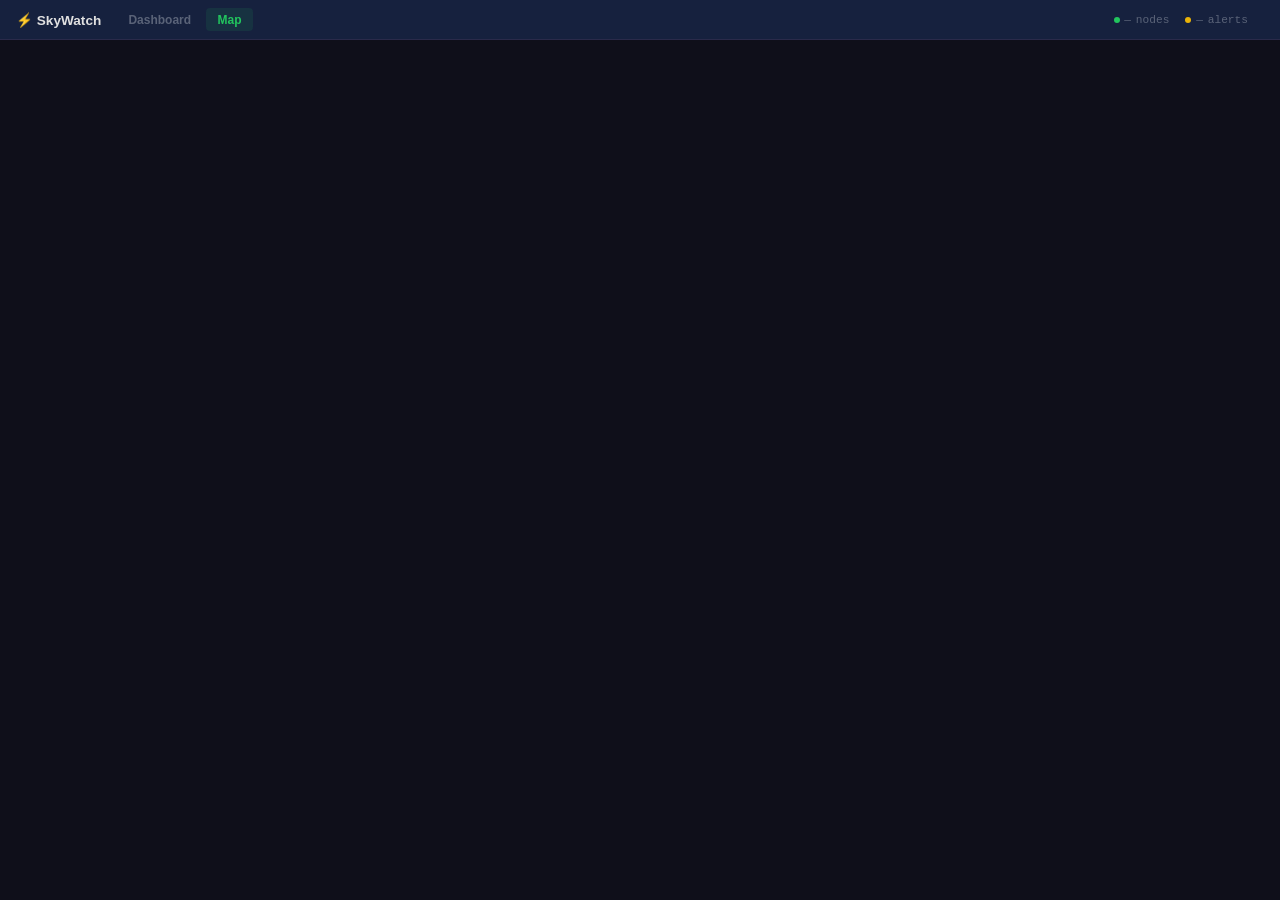
==== templates/map.html @ a3cafe7a "Add full-page /map view with mesh nodes, NWS alerts, earthquakes Standalone map page at /map — full-" ====
<!DOCTYPE html>
<html lang="en">
<head>
    <meta charset="utf-8">
    <meta name="viewport" content="width=device-width, initial-scale=1">
    <title>FL Mesh Map — SkyWatch</title>
    <link rel="stylesheet" href="/static/leaflet.css">
    <script src="/static/leaflet.js"></script>
    <style>
        :root {
            --bg: #0f0f1a;
            --bg-card: #16213e;
            --border: #2a2a4a;
            --text: #e0e0e0;
            --text-muted: #5a6378;
            --green: #22c55e;
            --amber: #eab308;
            --red: #dc2626;
            --font-mono: 'Menlo', 'Monaco', 'Courier New', monospace;
            --font-sans: -apple-system, BlinkMacSystemFont, 'Segoe UI', Roboto, sans-serif;
        }
        * { box-sizing: border-box; margin: 0; padding: 0; }
        body {
            font-family: var(--font-sans);
            background: var(--bg);
            color: var(--text);
            height: 100vh;
            display: flex;
            flex-direction: column;
        }

        /* Top bar */
        .map-bar {
            display: flex;
            justify-content: space-between;
            align-items: center;
            padding: 0 1rem;
            height: 40px;
            background: var(--bg-card);
            border-bottom: 1px solid var(--border);
            flex-shrink: 0;
            z-index: 1000;
        }
        .map-bar-left {
            display: flex;
            align-items: center;
            gap: 1rem;
        }
        .map-bar-left a {
            color: var(--text);
            text-decoration: none;
            font-size: 0.85rem;
            font-weight: 600;
        }
        .map-bar-left a:hover { color: var(--green); }
        .map-bar-nav {
            display: flex;
            gap: 0.25rem;
        }
        .map-bar-nav a {
            padding: 0.3rem 0.7rem;
            font-size: 0.75rem;
            color: var(--text-muted);
            text-decoration: none;
            border-radius: 4px;
            transition: color 0.15s, background 0.15s;
        }
        .map-bar-nav a:hover {
            color: var(--text);
            background: rgba(255,255,255,0.05);
        }
        .map-bar-nav a.active {
            color: var(--green);
            background: rgba(34,197,94,0.1);
        }
        .map-bar-right {
            display: flex;
            align-items: center;
            gap: 1rem;
            font-family: var(--font-mono);
            font-size: 0.7rem;
            color: var(--text-muted);
        }
        .live-stat {
            display: flex;
            align-items: center;
            gap: 0.3rem;
        }
        .live-stat .dot {
            width: 6px;
            height: 6px;
            border-radius: 50%;
            display: inline-block;
        }
        .dot-green { background: var(--green); }
        .dot-amber { background: var(--amber); }
        .dot-red { background: var(--red); }

        /* Map fills remaining space */
        #fullmap {
            flex: 1;
            background: var(--bg);
        }

        /* Dark tiles */
        .leaflet-tile-pane { filter: brightness(0.7) contrast(1.1) saturate(0.3); }
        .leaflet-popup-content-wrapper {
            background: var(--bg-card);
            color: var(--text);
            border-radius: 6px;
            box-shadow: 0 4px 20px rgba(0,0,0,0.5);
        }
        .leaflet-popup-content {
            font-size: 0.8rem;
            line-height: 1.4;
            font-family: var(--font-sans);
        }
        .leaflet-popup-content code {
            font-family: var(--font-mono);
            font-size: 0.75rem;
            background: rgba(255,255,255,0.05);
            padding: 0.1em 0.3em;
            border-radius: 3px;
        }
        .leaflet-popup-tip { background: var(--bg-card); }
        .leaflet-control-layers {
            background: var(--bg-card);
            color: var(--text);
            border: 1px solid var(--border);
            border-radius: 6px;
            box-shadow: 0 4px 20px rgba(0,0,0,0.5);
        }
        .leaflet-control-layers label { color: var(--text); }
        .leaflet-control-zoom a {
            background: var(--bg-card);
            color: var(--text);
            border-color: var(--border);
        }
        .leaflet-control-zoom a:hover {
            background: rgba(255,255,255,0.1);
        }

        @media (max-width: 600px) {
            .map-bar-right .live-stat-label { display: none; }
        }
    </style>
</head>
<body>
    <div class="map-bar">
        <div class="map-bar-left">
            <a href="/">⚡ SkyWatch</a>
            <nav class="map-bar-nav">
                <a href="/">Dashboard</a>
                <a href="/map" class="active">Map</a>
            </nav>
        </div>
        <div class="map-bar-right">
            <span class="live-stat">
                <span class="dot dot-green"></span>
                <span id="stat-nodes">—</span>
                <span class="live-stat-label">nodes</span>
            </span>
            <span class="live-stat">
                <span class="dot dot-amber"></span>
                <span id="stat-alerts">—</span>
                <span class="live-stat-label">alerts</span>
            </span>
            <span id="last-update"></span>
        </div>
    </div>

    <div id="fullmap"></div>

    <script>
        var map = L.map('fullmap', {
            center: [27.8, -82.5],
            zoom: 7,
            zoomControl: true,
        });

        L.tileLayer('https://tile.openstreetmap.org/{z}/{x}/{y}.png', {
            maxZoom: 18,
            attribution: '&copy; OpenStreetMap'
        }).addTo(map);

        var meshLayer = L.layerGroup().addTo(map);
        var alertLayer = L.layerGroup().addTo(map);
        var quakeLayer = L.layerGroup().addTo(map);

        L.control.layers(null, {
            'Mesh Nodes': meshLayer,
            'NWS Alerts': alertLayer,
            'Earthquakes': quakeLayer,
        }, { collapsed: false }).addTo(map);

        function formatUptime(secs) {
            if (!secs) return 'unknown';
            var d = Math.floor(secs / 86400);
            var h = Math.floor((secs % 86400) / 3600);
            if (d > 0) return d + 'd ' + h + 'h';
            var m = Math.floor((secs % 3600) / 60);
            return h + 'h ' + m + 'm';
        }

        function esc(s) {
            if (!s) return '';
            var d = document.createElement('div');
            d.textContent = s;
            return d.innerHTML;
        }

        async function refreshMesh() {
            try {
                var resp = await fetch('/api/mesh-nodes');
                var nodes = await resp.json();
                meshLayer.clearLayers();
                var online = 0;

                nodes.forEach(function(n) {
                    if (n.online) online++;
                    var color = n.online ? '#22c55e' : '#6b7280';
                    var radius = n.online ? 6 : 3;

                    var marker = L.circleMarker([n.lat, n.lng], {
                        radius: radius,
                        fillColor: color,
                        color: '#0f0f1a',
                        weight: 1,
                        opacity: 0.9,
                        fillOpacity: 0.8,
                    });

                    var popup = '<strong>' + esc(n.long_name) + '</strong>';
                    if (n.short_name) popup += ' <code>' + esc(n.short_name) + '</code>';
                    popup += '<br><span style="color:' + color + '">&bull;</span> ' +
                             (n.online ? 'ONLINE' : 'OFFLINE');
                    if (n.hardware) popup += ' &middot; ' + esc(n.hardware);
                    if (n.role) popup += '<br>Role: ' + esc(n.role);
                    if (n.battery !== null && n.battery !== undefined) {
                        popup += '<br>Battery: ' + (n.battery > 100 ? 'Plugged in' : n.battery + '%');
                    }
                    if (n.uptime) popup += '<br>Uptime: ' + formatUptime(n.uptime);
                    if (n.last_heard) {
                        var ago = Math.floor((Date.now() - new Date(n.last_heard).getTime()) / 60000);
                        popup += '<br>Last heard: ' + (ago < 60 ? ago + 'm ago' : Math.floor(ago/60) + 'h ago');
                    }
                    if (n.node_id_hex) popup += '<br><code>' + esc(n.node_id_hex) + '</code>';

                    marker.bindPopup(popup);
                    meshLayer.addLayer(marker);
                });

                document.getElementById('stat-nodes').textContent = online + '/' + nodes.length;
            } catch (err) {
                console.error('Mesh error:', err);
            }
        }

        async function refreshAlerts() {
            try {
                var resp = await fetch('/api/map');
                var events = await resp.json();
                alertLayer.clearLayers();
                quakeLayer.clearLayers();
                var alertCount = 0;

                events.forEach(function(e) {
                    if (e.source === 'usgs') {
                        var qm = L.circleMarker([e.lat, e.lng], {
                            radius: 5,
                            fillColor: e.color,
                            color: '#0f0f1a',
                            weight: 1,
                            opacity: 0.8,
                            fillOpacity: 0.6,
                        });
                        qm.bindPopup(
                            '<strong>' + esc(e.title) + '</strong><br>' +
                            '<em>USGS</em> &middot; ' + (e.severity || '').toUpperCase() +
                            (e.onset ? '<br>' + e.onset : '')
                        );
                        quakeLayer.addLayer(qm);
                    } else {
                        alertCount++;
                        var r = e.severity === 'extreme' ? 9 : e.severity === 'severe' ? 7 : 5;
                        var am = L.circleMarker([e.lat, e.lng], {
                            radius: r,
                            fillColor: e.color,
                            color: '#0f0f1a',
                            weight: 1,
                            opacity: 0.9,
                            fillOpacity: 0.7,
                        });
                        am.bindPopup(
                            '<strong>' + esc(e.title) + '</strong><br>' +
                            '<em>' + (e.source || '').toUpperCase() + '</em> &middot; ' +
                            (e.severity || '').toUpperCase() + '<br>' +
                            (e.area || '') +
                            (e.onset ? '<br>Onset: ' + e.onset : '')
                        );
                        alertLayer.addLayer(am);
                    }
                });

                document.getElementById('stat-alerts').textContent = alertCount.toString();
            } catch (err) {
                console.error('Alert error:', err);
            }
        }

        async function refresh() {
            await Promise.all([refreshMesh(), refreshAlerts()]);
            document.getElementById('last-update').textContent =
                new Date().toLocaleTimeString();
        }

        refresh();
        setInterval(refresh, 30000);
    </script>
</body>
</html>
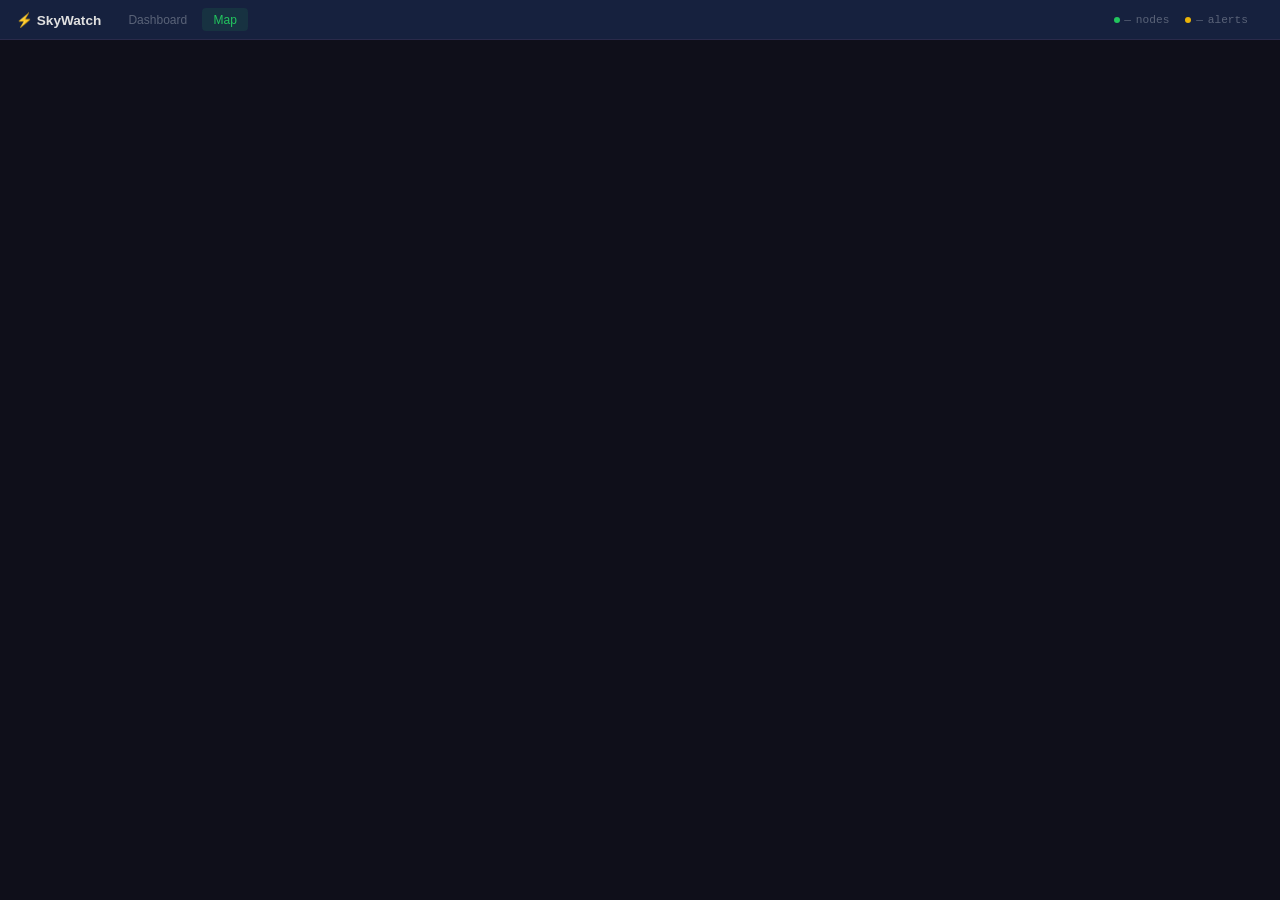
==== commit 09fc5903: "Full mesh node data: all fields, neighbours, link paths on map Poller now captures all 35 fields fro" ====
--- a/templates/map.html
+++ b/templates/map.html
@@ -10,12 +10,15 @@
         :root {
             --bg: #0f0f1a;
             --bg-card: #16213e;
+            --bg-card-hover: #1c2a4a;
             --border: #2a2a4a;
             --text: #e0e0e0;
+            --text-sec: #8892a4;
             --text-muted: #5a6378;
             --green: #22c55e;
             --amber: #eab308;
             --red: #dc2626;
+            --blue: #60a5fa;
             --font-mono: 'Menlo', 'Monaco', 'Courier New', monospace;
             --font-sans: -apple-system, BlinkMacSystemFont, 'Segoe UI', Roboto, sans-serif;
         }
@@ -29,7 +32,6 @@
             flex-direction: column;
         }
 
-        /* Top bar */
         .map-bar {
             display: flex;
             justify-content: space-between;
@@ -41,104 +43,91 @@
             flex-shrink: 0;
             z-index: 1000;
         }
-        .map-bar-left {
-            display: flex;
-            align-items: center;
-            gap: 1rem;
-        }
-        .map-bar-left a {
-            color: var(--text);
-            text-decoration: none;
-            font-size: 0.85rem;
-            font-weight: 600;
-        }
-        .map-bar-left a:hover { color: var(--green); }
-        .map-bar-nav {
-            display: flex;
-            gap: 0.25rem;
-        }
+        .map-bar-left { display: flex; align-items: center; gap: 1rem; }
+        .map-bar-left > a {
+            color: var(--text); text-decoration: none;
+            font-size: 0.85rem; font-weight: 600;
+        }
+        .map-bar-left > a:hover { color: var(--green); }
+        .map-bar-nav { display: flex; gap: 0.25rem; }
         .map-bar-nav a {
-            padding: 0.3rem 0.7rem;
-            font-size: 0.75rem;
-            color: var(--text-muted);
-            text-decoration: none;
-            border-radius: 4px;
-            transition: color 0.15s, background 0.15s;
-        }
-        .map-bar-nav a:hover {
-            color: var(--text);
-            background: rgba(255,255,255,0.05);
-        }
-        .map-bar-nav a.active {
-            color: var(--green);
-            background: rgba(34,197,94,0.1);
-        }
+            padding: 0.3rem 0.7rem; font-size: 0.75rem;
+            color: var(--text-muted); text-decoration: none;
+            border-radius: 4px; transition: color 0.15s, background 0.15s;
+        }
+        .map-bar-nav a:hover { color: var(--text); background: rgba(255,255,255,0.05); }
+        .map-bar-nav a.active { color: var(--green); background: rgba(34,197,94,0.1); }
         .map-bar-right {
-            display: flex;
-            align-items: center;
-            gap: 1rem;
-            font-family: var(--font-mono);
-            font-size: 0.7rem;
-            color: var(--text-muted);
-        }
-        .live-stat {
-            display: flex;
-            align-items: center;
-            gap: 0.3rem;
-        }
+            display: flex; align-items: center; gap: 1rem;
+            font-family: var(--font-mono); font-size: 0.7rem; color: var(--text-muted);
+        }
+        .live-stat { display: flex; align-items: center; gap: 0.3rem; }
         .live-stat .dot {
-            width: 6px;
-            height: 6px;
-            border-radius: 50%;
-            display: inline-block;
+            width: 6px; height: 6px; border-radius: 50%; display: inline-block;
         }
         .dot-green { background: var(--green); }
         .dot-amber { background: var(--amber); }
-        .dot-red { background: var(--red); }
-
-        /* Map fills remaining space */
-        #fullmap {
-            flex: 1;
-            background: var(--bg);
-        }
+
+        #fullmap { flex: 1; background: var(--bg); }
 
         /* Dark tiles */
         .leaflet-tile-pane { filter: brightness(0.7) contrast(1.1) saturate(0.3); }
+
+        /* Popups */
         .leaflet-popup-content-wrapper {
-            background: var(--bg-card);
-            color: var(--text);
-            border-radius: 6px;
-            box-shadow: 0 4px 20px rgba(0,0,0,0.5);
+            background: var(--bg-card); color: var(--text);
+            border-radius: 8px; box-shadow: 0 4px 24px rgba(0,0,0,0.6);
+            max-width: 320px;
         }
         .leaflet-popup-content {
-            font-size: 0.8rem;
-            line-height: 1.4;
-            font-family: var(--font-sans);
-        }
-        .leaflet-popup-content code {
-            font-family: var(--font-mono);
-            font-size: 0.75rem;
-            background: rgba(255,255,255,0.05);
-            padding: 0.1em 0.3em;
-            border-radius: 3px;
+            font-size: 0.78rem; line-height: 1.5;
+            font-family: var(--font-sans); margin: 10px 12px;
         }
         .leaflet-popup-tip { background: var(--bg-card); }
+
+        /* Popup internals */
+        .np-header { margin-bottom: 6px; }
+        .np-name { font-size: 0.9rem; font-weight: 600; }
+        .np-id { font-family: var(--font-mono); font-size: 0.7rem; color: var(--text-muted); }
+        .np-status {
+            display: inline-flex; align-items: center; gap: 4px;
+            font-size: 0.7rem; font-weight: 600; text-transform: uppercase;
+            letter-spacing: 0.04em;
+        }
+        .np-grid {
+            display: grid; grid-template-columns: 1fr 1fr;
+            gap: 2px 12px; margin: 6px 0;
+            font-size: 0.72rem;
+        }
+        .np-grid dt { color: var(--text-muted); }
+        .np-grid dd { color: var(--text); font-family: var(--font-mono); font-size: 0.7rem; }
+        .np-section {
+            margin-top: 6px; padding-top: 5px;
+            border-top: 1px solid var(--border);
+            font-size: 0.7rem;
+        }
+        .np-section-title {
+            font-size: 0.65rem; text-transform: uppercase; letter-spacing: 0.08em;
+            color: var(--text-muted); margin-bottom: 3px;
+        }
+        .np-neighbour {
+            display: flex; justify-content: space-between;
+            padding: 1px 0; font-family: var(--font-mono); font-size: 0.68rem;
+        }
+        .np-neighbour-snr { color: var(--green); }
+        .np-env { color: var(--text-sec); }
+
+        /* Controls */
         .leaflet-control-layers {
-            background: var(--bg-card);
-            color: var(--text);
-            border: 1px solid var(--border);
-            border-radius: 6px;
+            background: var(--bg-card); color: var(--text);
+            border: 1px solid var(--border); border-radius: 6px;
             box-shadow: 0 4px 20px rgba(0,0,0,0.5);
         }
         .leaflet-control-layers label { color: var(--text); }
         .leaflet-control-zoom a {
-            background: var(--bg-card);
-            color: var(--text);
-            border-color: var(--border);
-        }
-        .leaflet-control-zoom a:hover {
-            background: rgba(255,255,255,0.1);
-        }
+            background: var(--bg-card); color: var(--text); border-color: var(--border);
+        }
+        .leaflet-control-zoom a:hover { background: rgba(255,255,255,0.1); }
 
         @media (max-width: 600px) {
             .map-bar-right .live-stat-label { display: none; }
@@ -172,6 +161,7 @@
     <div id="fullmap"></div>
 
     <script>
+    (function() {
         var map = L.map('fullmap', {
             center: [27.8, -82.5],
             zoom: 7,
@@ -184,17 +174,28 @@
         }).addTo(map);
 
         var meshLayer = L.layerGroup().addTo(map);
+        var pathLayer = L.layerGroup().addTo(map);
         var alertLayer = L.layerGroup().addTo(map);
         var quakeLayer = L.layerGroup().addTo(map);
 
         L.control.layers(null, {
             'Mesh Nodes': meshLayer,
+            'Neighbour Links': pathLayer,
             'NWS Alerts': alertLayer,
             'Earthquakes': quakeLayer,
         }, { collapsed: false }).addTo(map);
 
+        // ── Helpers ──
+
+        function esc(s) {
+            if (!s) return '';
+            var d = document.createElement('div');
+            d.textContent = s;
+            return d.innerHTML;
+        }
+
         function formatUptime(secs) {
-            if (!secs) return 'unknown';
+            if (!secs) return null;
             var d = Math.floor(secs / 86400);
             var h = Math.floor((secs % 86400) / 3600);
             if (d > 0) return d + 'd ' + h + 'h';
@@ -202,20 +203,111 @@
             return h + 'h ' + m + 'm';
         }
 
-        function esc(s) {
-            if (!s) return '';
-            var d = document.createElement('div');
-            d.textContent = s;
-            return d.innerHTML;
-        }
+        function timeAgo(iso) {
+            if (!iso) return null;
+            var ms = Date.now() - new Date(iso).getTime();
+            if (ms < 60000) return '<1m ago';
+            if (ms < 3600000) return Math.floor(ms / 60000) + 'm ago';
+            if (ms < 86400000) return Math.floor(ms / 3600000) + 'h ago';
+            return Math.floor(ms / 86400000) + 'd ago';
+        }
+
+        function batteryStr(val) {
+            if (val === null || val === undefined) return null;
+            if (val > 100) return 'Plugged in';
+            return val + '%';
+        }
+
+        // ── Build node popup ──
+
+        function nodePopup(n) {
+            var color = n.online ? '#22c55e' : '#6b7280';
+            var statusLabel = n.online ? 'ONLINE' : 'OFFLINE';
+
+            var html = '<div class="np-header">';
+            html += '<div class="np-name">' + esc(n.long_name);
+            if (n.short_name) html += ' <span class="np-id">' + esc(n.short_name) + '</span>';
+            html += '</div>';
+            html += '<div class="np-status"><span style="color:' + color + '">&bull;</span> ' + statusLabel;
+            if (n.last_heard) html += ' &middot; ' + timeAgo(n.last_heard);
+            html += '</div>';
+            if (n.node_id_hex) html += '<div class="np-id">' + esc(n.node_id_hex) + '</div>';
+            html += '</div>';
+
+            // Main info grid
+            html += '<dl class="np-grid">';
+            if (n.hardware) { html += '<dt>Hardware</dt><dd>' + esc(n.hardware) + '</dd>'; }
+            if (n.role) { html += '<dt>Role</dt><dd>' + esc(n.role) + '</dd>'; }
+            if (n.firmware) { html += '<dt>Firmware</dt><dd>' + esc(n.firmware) + '</dd>'; }
+            if (n.region) { html += '<dt>Region</dt><dd>' + esc(n.region) + '</dd>'; }
+            if (n.modem_preset) { html += '<dt>Preset</dt><dd>' + esc(n.modem_preset) + '</dd>'; }
+            var batt = batteryStr(n.battery);
+            if (batt) { html += '<dt>Battery</dt><dd>' + batt + '</dd>'; }
+            if (n.voltage) { html += '<dt>Voltage</dt><dd>' + esc(n.voltage) + 'V</dd>'; }
+            var up = formatUptime(n.uptime);
+            if (up) { html += '<dt>Uptime</dt><dd>' + up + '</dd>'; }
+            if (n.altitude !== null && n.altitude !== undefined) {
+                html += '<dt>Altitude</dt><dd>' + Math.round(n.altitude) + 'm</dd>';
+            }
+            if (n.channel_utilization) {
+                html += '<dt>Ch Util</dt><dd>' + parseFloat(n.channel_utilization).toFixed(1) + '%</dd>';
+            }
+            if (n.air_util_tx) {
+                html += '<dt>Air TX</dt><dd>' + parseFloat(n.air_util_tx).toFixed(1) + '%</dd>';
+            }
+            if (n.num_online_local_nodes) {
+                html += '<dt>Local Nodes</dt><dd>' + n.num_online_local_nodes + '</dd>';
+            }
+            if (n.is_licensed) { html += '<dt>Licensed</dt><dd>Yes</dd>'; }
+            html += '</dl>';
+
+            // Environment sensors
+            if (n.temperature || n.relative_humidity || n.barometric_pressure) {
+                html += '<div class="np-section"><div class="np-section-title">Environment</div>';
+                var env = [];
+                if (n.temperature) env.push(parseFloat(n.temperature).toFixed(1) + '°C');
+                if (n.relative_humidity) env.push(parseFloat(n.relative_humidity).toFixed(0) + '% RH');
+                if (n.barometric_pressure) env.push(parseFloat(n.barometric_pressure).toFixed(1) + ' hPa');
+                html += '<span class="np-env">' + env.join(' &middot; ') + '</span>';
+                html += '</div>';
+            }
+
+            // Neighbours
+            if (n.neighbours && n.neighbours.length > 0) {
+                html += '<div class="np-section"><div class="np-section-title">Neighbours (' + n.neighbours.length + ')</div>';
+                n.neighbours.forEach(function(nb) {
+                    var snr = nb.snr !== null && nb.snr !== undefined ? nb.snr.toFixed(1) + ' dB' : '—';
+                    html += '<div class="np-neighbour">';
+                    html += '<span>' + esc(nb.node_id || '?') + '</span>';
+                    html += '<span class="np-neighbour-snr">' + snr + '</span>';
+                    html += '</div>';
+                });
+                html += '</div>';
+            }
+
+            return html;
+        }
+
+        // ── Refresh mesh nodes + neighbour lines ──
+
+        // Index for neighbour line drawing
+        var nodeIndex = {};
 
         async function refreshMesh() {
             try {
                 var resp = await fetch('/api/mesh-nodes');
                 var nodes = await resp.json();
                 meshLayer.clearLayers();
+                pathLayer.clearLayers();
+                nodeIndex = {};
                 var online = 0;
 
+                // First pass: index all nodes by ID for neighbour lookups
+                nodes.forEach(function(n) {
+                    nodeIndex[n.node_id] = n;
+                });
+
+                // Second pass: render markers and neighbour lines
                 nodes.forEach(function(n) {
                     if (n.online) online++;
                     var color = n.online ? '#22c55e' : '#6b7280';
@@ -230,24 +322,32 @@
                         fillOpacity: 0.8,
                     });
 
-                    var popup = '<strong>' + esc(n.long_name) + '</strong>';
-                    if (n.short_name) popup += ' <code>' + esc(n.short_name) + '</code>';
-                    popup += '<br><span style="color:' + color + '">&bull;</span> ' +
-                             (n.online ? 'ONLINE' : 'OFFLINE');
-                    if (n.hardware) popup += ' &middot; ' + esc(n.hardware);
-                    if (n.role) popup += '<br>Role: ' + esc(n.role);
-                    if (n.battery !== null && n.battery !== undefined) {
-                        popup += '<br>Battery: ' + (n.battery > 100 ? 'Plugged in' : n.battery + '%');
+                    marker.bindPopup(nodePopup(n), { maxWidth: 300 });
+                    meshLayer.addLayer(marker);
+
+                    // Draw neighbour lines
+                    if (n.neighbours && n.neighbours.length > 0) {
+                        n.neighbours.forEach(function(nb) {
+                            var peer = nodeIndex[nb.node_id];
+                            if (!peer) return;
+                            // Only draw from lower ID to avoid duplicates
+                            if (n.node_id > nb.node_id) return;
+
+                            var snr = nb.snr;
+                            var lineColor = snr > 5 ? '#22c55e' : snr > 0 ? '#eab308' : '#ef4444';
+
+                            var line = L.polyline(
+                                [[n.lat, n.lng], [peer.lat, peer.lng]],
+                                { color: lineColor, weight: 1, opacity: 0.35, dashArray: '4 4' }
+                            );
+                            line.bindPopup(
+                                '<strong>Link</strong><br>' +
+                                esc(n.long_name) + ' &harr; ' + esc(peer.long_name) +
+                                '<br>SNR: ' + (snr !== null && snr !== undefined ? snr.toFixed(1) + ' dB' : '—')
+                            );
+                            pathLayer.addLayer(line);
+                        });
                     }
-                    if (n.uptime) popup += '<br>Uptime: ' + formatUptime(n.uptime);
-                    if (n.last_heard) {
-                        var ago = Math.floor((Date.now() - new Date(n.last_heard).getTime()) / 60000);
-                        popup += '<br>Last heard: ' + (ago < 60 ? ago + 'm ago' : Math.floor(ago/60) + 'h ago');
-                    }
-                    if (n.node_id_hex) popup += '<br><code>' + esc(n.node_id_hex) + '</code>';
-
-                    marker.bindPopup(popup);
-                    meshLayer.addLayer(marker);
                 });
 
                 document.getElementById('stat-nodes').textContent = online + '/' + nodes.length;
@@ -255,6 +355,8 @@
                 console.error('Mesh error:', err);
             }
         }
+
+        // ── Refresh alerts + earthquakes ──
 
         async function refreshAlerts() {
             try {
@@ -308,6 +410,8 @@
             }
         }
 
+        // ── Init ──
+
         async function refresh() {
             await Promise.all([refreshMesh(), refreshAlerts()]);
             document.getElementById('last-update').textContent =
@@ -316,6 +420,7 @@
 
         refresh();
         setInterval(refresh, 30000);
+    })();
     </script>
 </body>
 </html>
